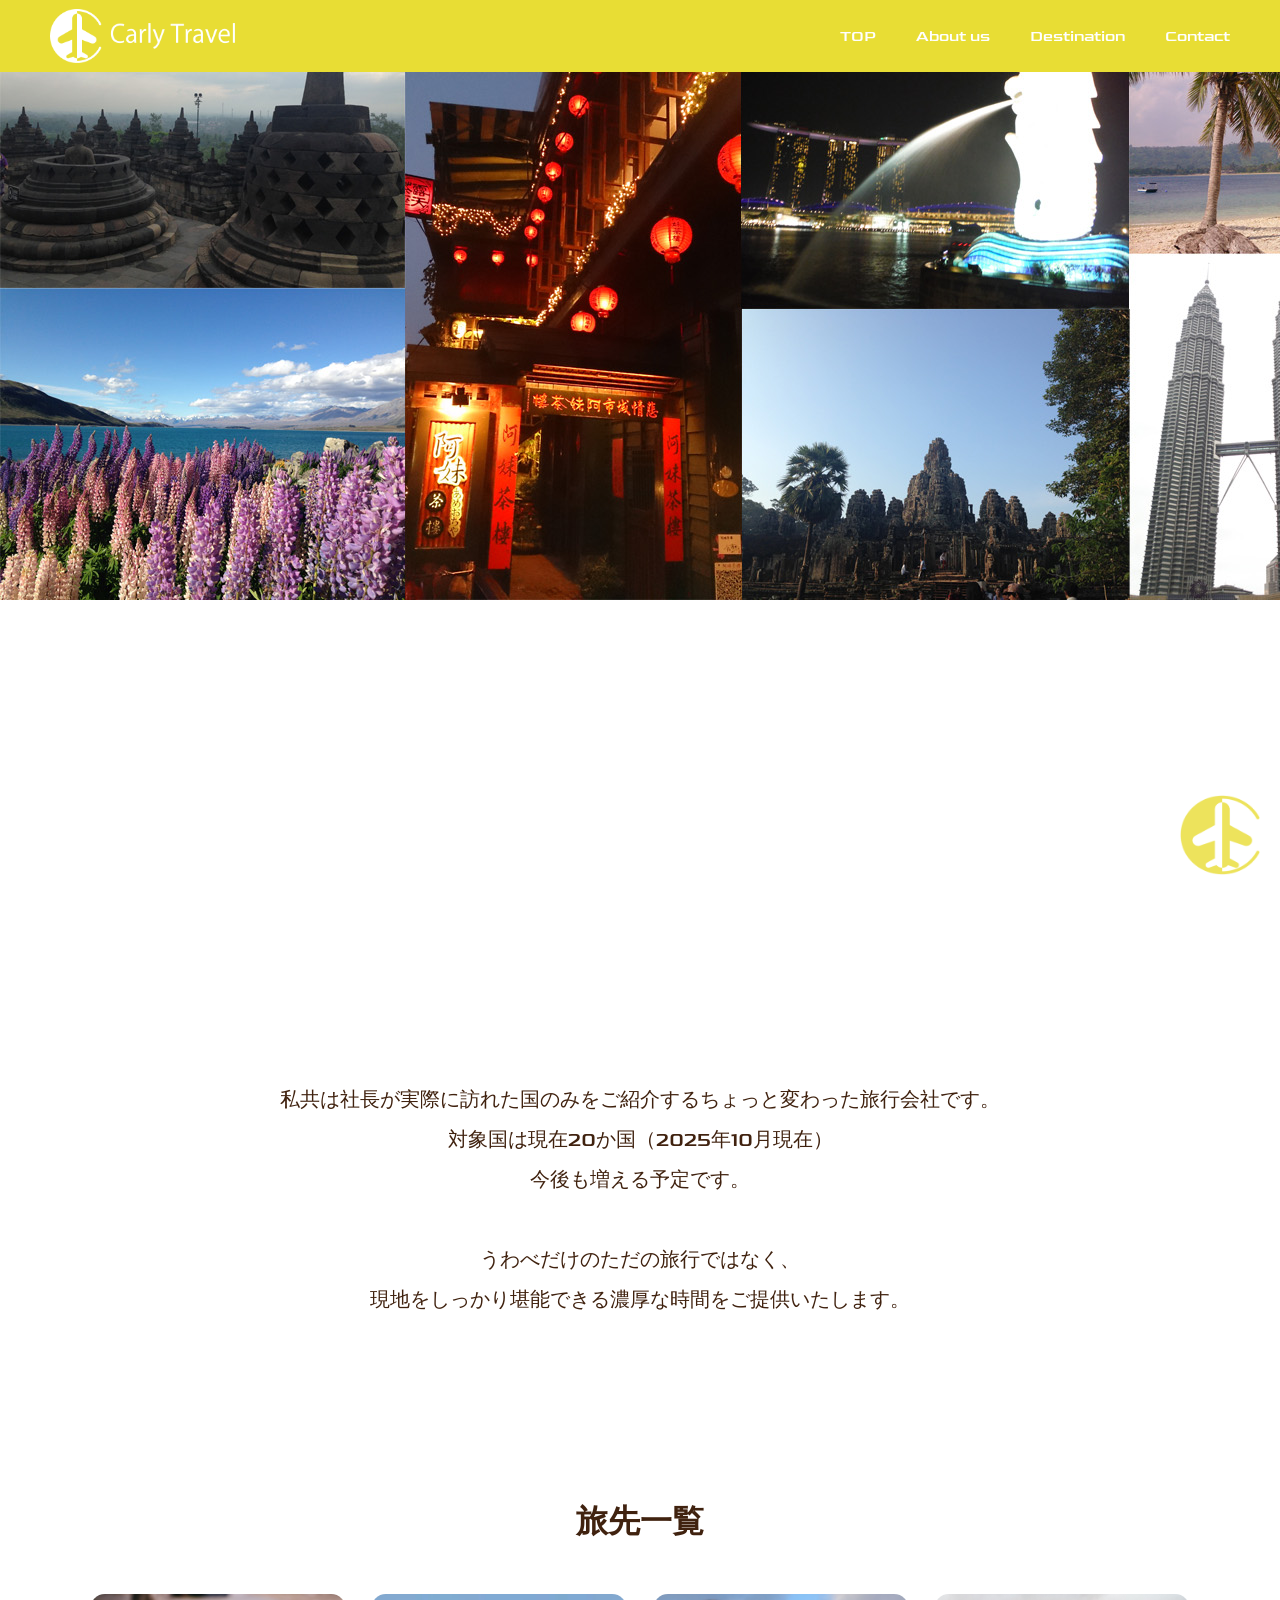
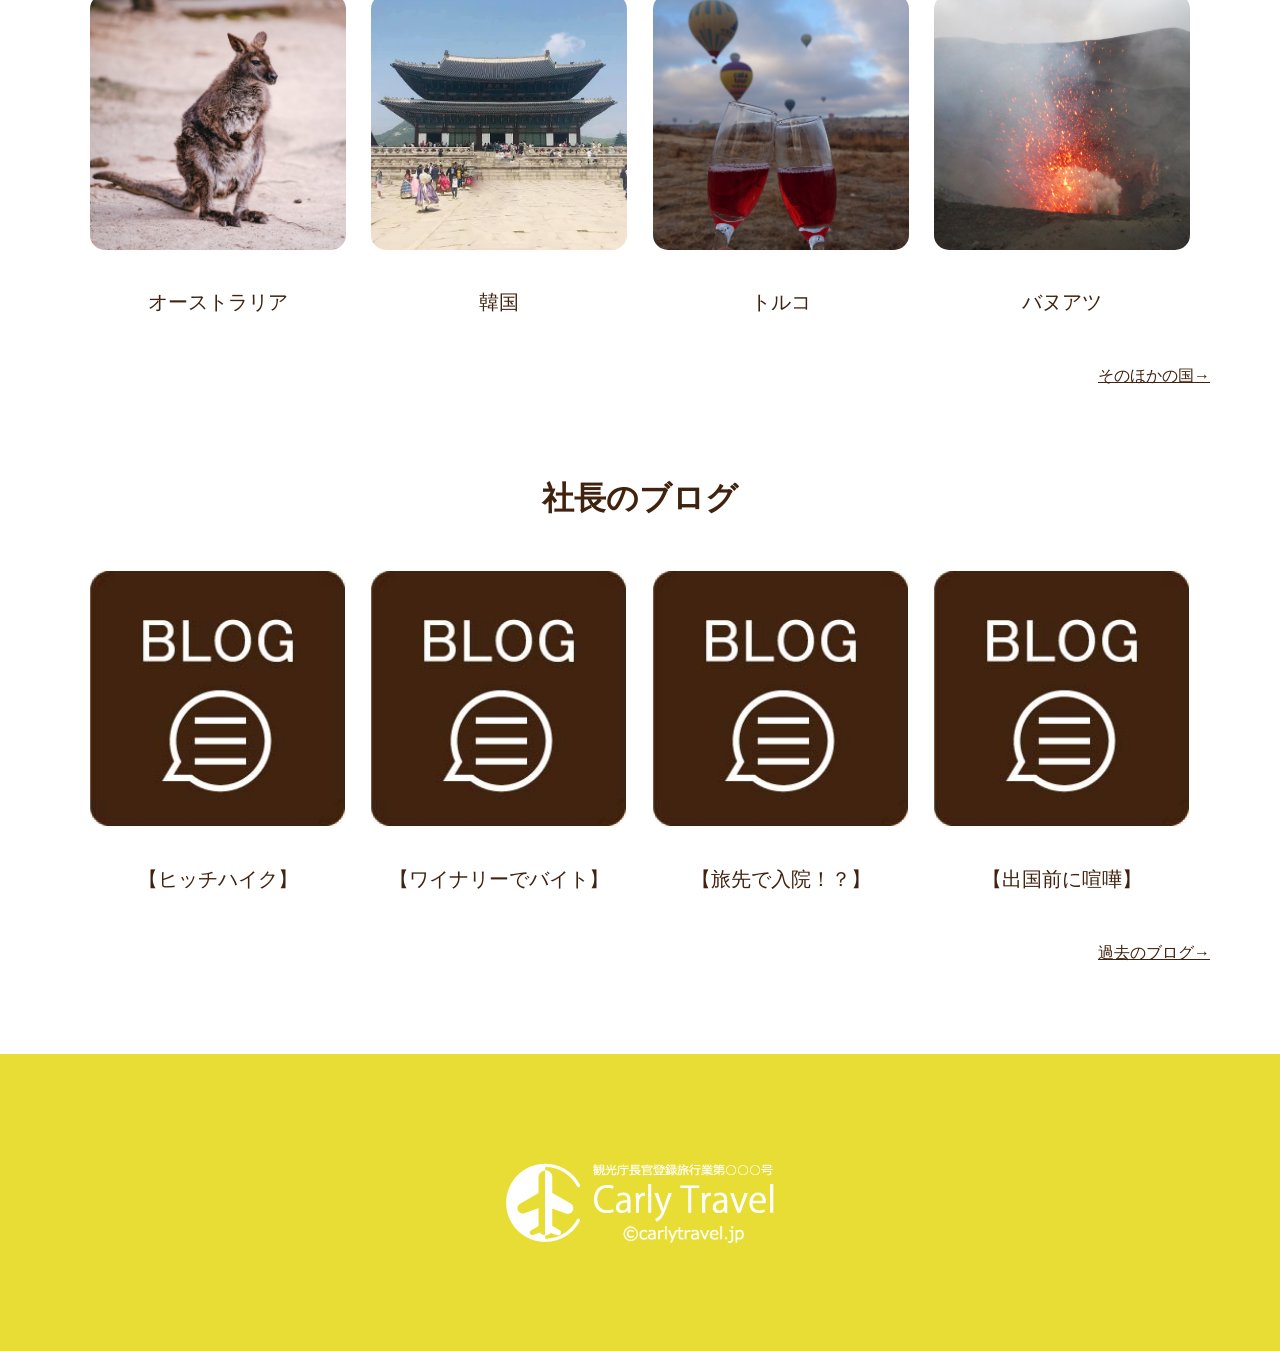
==== index.html @ 3db48203 "Add files via upload" ====
<!DOCTYPE html>
<html lang="ja">

<head>
    <meta charset="UTF-8">
    <meta name="viewport" content="width=device-width, initial-scale=1.0">
    <title>Carly Travel</title>
    <link rel="stylesheet" href="CSS/style.css">
    <link rel="stylesheet" href="CSS/mobile.css" media="screen and (max-width: 767px )">
    <link rel="preconnect" href="https://fonts.googleapis.com">
<link rel="preconnect" href="https://fonts.gstatic.com" crossorigin>
<link href="https://fonts.googleapis.com/css2?family=Goldman:wght@400;700&family=RocknRoll+One&display=swap" rel="stylesheet">
</head>

<body>
    <header class="flex">
        <a href="index.html" id="headerlogo" class="flex"><img src="images/Carly Travel headerlogo.png" alt=""></a>
        <nav>
            <ul class="flex">
                <li><a href="index.html">TOP</a></li>
                <li><a href="about.html">About us</a></li>
                <li><a href="destination.html">Destination</a></li>
                <li><a href="contact.html">Contact</a></li>
            </ul>
        </nav>
    </header>

    <div id="firstview">
        <div class="sky"><img src="images/firstviewlogo.png" alt="飛行機" class="plane" class="front"></div>
        <!-- <img src="images/fiestview.jpg" alt="" class="back"> -->
    </div>

    <div id="pagetop">
        <a href="#top"><img src="images/Carly Travel tttoplogo.png" alt=""></a>
    </div>

    <div id="aboutcompany" class="flex">
        <p>
            私共は社長が実際に訪れた国のみをご紹介するちょっと変わった旅行会社です。
            <br>対象国は現在20か国（2025年10月現在）
            <br>今後も増える予定です。
            <br>
            <br>うわべだけのただの旅行ではなく、
            <br>現地をしっかり堪能できる濃厚な時間をご提供いたします。
        </p>
    </div>

    <div id="destination" class="flex">
        <h1>旅先一覧</h1>
        <div id="destinationlist" class="flex">
            <figure>
                <img src="images/australia.jpg" alt="">
                <figcaption>オーストラリア</figcaption>
            </figure>
            <figure>
                <img src="images/korea.jpg" alt="">
                <figcaption>韓国</figcaption>
            </figure>
            <figure>
                <img src="images/turkey.jpg" alt="">
                <figcaption>トルコ</figcaption>
            </figure>
            <figure>
                <img src="images/Vanuatu.jpg" alt="">
                <figcaption>バヌアツ</figcaption>
            </figure>
        </div>

        <div class="link-wrap"><a href="destination.html">そのほかの国→</a></div>
    </div>

    <div id="blog" class="flex">
        <h1>社長のブログ</h1>
        <div id="bloglist" class="flex">
            <figure>
                <a href="#"><img src="images/blog1.jpg" alt=""></a>
                <figcaption>【ヒッチハイク】</figcaption>
            </figure>
            <figure>
                <a href="#"><img src="images/blog1.jpg" alt=""></a>
                <figcaption>【ワイナリーでバイト】</figcaption>
            </figure>
            <figure>
                <a href="#"><img src="images/blog1.jpg" alt=""></a>
                <figcaption>【旅先で入院！？】</figcaption>
            </figure>
            <figure>
                <a href="#"><img src="images/blog1.jpg" alt=""></a>
                <figcaption>【出国前に喧嘩】</figcaption>
            </figure>
        </div>
        <div class="link-wrap"><a href="#">過去のブログ→</a></div>
    </div>

    <footer class="flex">
        <img src="images/Carly Travel footerlogo.png" alt="">
    </footer>
</body>

</html>
---- CSS/style.css ----
@charset "utf-8";

* {
    margin: 0;
    padding: 0;
    font-family: "メイリオ", "Goldman";
    color: #40220F;
}

.rocknroll-one-regular {
  font-family: "RocknRoll One", sans-serif;
  font-weight: 400;
  font-style: normal;
}


.flex {
    display: flex;
}

header {
    position: fixed;
    top: 0;
    left: 0;
    height: 8vh;
    width: 100%;
    background-color: #E8DD34;
    justify-content: space-between;
    align-items: center;
    font-family: "Agency FB";
    z-index: 100;
}

header img {
    height: 6vh;
    margin-left: 50px;
}

#headerlogo {
    height: 100%;
    align-items: center;
}

header nav ul {
    list-style-type: none;
    gap: 40px;
    margin-right: 50px;
}

ul li a {
  color: #fff;
  text-decoration: none;   /* 必要に応じて装飾を消す */
  font-family: "Goldman";
}
ul li a:hover {
  color: #C6B82E;         /* ホバー時の文字色 */
}


#fiestview {
    position: relative;
    /* 子要素の絶対位置指定の基準にする */
    width: 100vw;
    height: auto;
    overflow: hidden;
}

#fiestview img {
    position: absolute;
    top: 0;
    left: 0;
    width: 100%;
    height: auto;
}

.front {
    position: absolute;
    z-index: 2;
    width: 20%;
    left: 50%;
    top: 55%;
    transform: translate(-50%, -50%);
}

.back {
    z-index: 1;
    opacity: 0.9;
}


/* ここから飛行機とんでる */

.sky {
  position: relative;
  width: 100%;
  height: 100vh;
  /* background: linear-gradient(to top, #87ceeb, #ffffff); 空っぽい背景 */
  background-image: url(../images/fiestview.jpg);
  background-repeat: no-repeat;
  overflow: hidden;
}

.plane {
  position: absolute;
  top: 22vh;
  left: -500px; /* 初期位置：画面外 */
  width: 500px;
  animation: fly 5.5s linear infinite;
}

@keyframes fly {
  0% {
    left: -200px;
    transform: rotate(0deg);
  }
  50% {
    /* transform: rotate(5deg); 少し傾けて飛行感を出す */
  }
  100% {
    left: 100%;
    transform: rotate(0deg);
  }
}

/* ここまで飛行機飛んでる */



.firstviewtext P{
    font-size: clamp(
    14px,      /* 最小文字サイズ */
    4vw,       /* 可変部分（理想のサイズ） */
    20px       /* 最大文字サイズ */
  );
}

#pagetop {
    position: fixed;
    bottom: 20px;
    right: 20px;
    z-index: 1000;
}

#pagetop img {
    width: 80px;
    height: 80px;
    opacity: 0.8;
    transition: opacity 0.3s ease;
}

#pagetop img:hover {
    opacity: 1;
}

h1 {
    margin-bottom: 50px;
}

#aboutcompany {
    justify-content: center;
    /* 横方向の中央揃え */
    align-items: center;
    /* 縦方向の中央揃え */

    /* 横幅いっぱい */
    text-align: center;
    font-size: 20px;
    line-height: 2em;
    margin: 20vh;
}

figure {
    margin: 0;
    text-align: center;
}

figure img {
    width: 20vw;
    height: auto;
    object-fit: cover;
    border-radius: 15px;
}

#destination,
#blog {
    display: flex;
    flex-direction: column;
    align-items: center;
    margin: 10vh 0;
}

#destinationlist,
#bloglist {
    justify-content: center;
    align-items: flex-start;
    /* flex-wrap: wrap; */
    gap: 2vw;
    width: 100%;
    box-sizing: border-box;
    padding: 0 50px;
}

#blog .link-wrap,
#destination .link-wrap {
    margin-left: auto;
    margin-right: 70px;
    margin-top: 50px;
}

figcaption {
    margin-top: 34px;
    font-size: 20px;
}


/* ここからabout */
#aboutfirstview {
    height: 100vh;
}

.textcenter {
    text-align: center;
    font-family: "Goldman";
}

.aboutfront {
    position: absolute;
    z-index: 3;
    left: 50%;
    top: 55%;
    transform: translate(-50%, -50%);
    font-size: 35px;
    font-family: 'Agency FB';
}

#about {
    /* height: 100vh; */
    text-align: center;
    line-height: 1.3rem;
    margin: 10vh auto;
}

#hobitton {
    height: 100vh;
    text-align: center;
    margin-bottom: 30vh;
}

#hobitton img {
    filter: sepia(100%);
    width: 50vw;
    height: auto;
    margin:10vh auto;
}

#representative {
    height: 100vh;
    flex-direction: column;
    justify-content: center;
    text-align: center;
    align-items: center;
    line-height: 1.7rem;
    font-size: 20px;
}

h2{
    font-size: 1.5rem;
}
#representative p{
    font-size: 1rem;
    line-height: 2.5rem;
    margin-bottom: 40vh;
}

/* ここまでabout */

/* ここからdestination */

#list{
    flex-direction: column;
    align-items: center;
    width: 100%;
}

#destinationlistsec {
    flex-wrap: wrap;
    justify-content: center;
    gap: 3vw;    /* 画像の間隔 */
}

#add{
    margin: 50px;
    font-size: 30px;
}

/* ここまでdestination */

/* ここからcontact */

#contact{
    display: flex;
    text-align: center;
    flex-direction: column;
}

#contactfronttext{
    position: absolute;
    z-index: 3;
    left: 50%;
    top: 55%;
    transform: translate(-50%, -50%);
    font-size: 25px;
    width: 90vw;
}


/* 親要素の幅を指定しつつ左寄せ */
form p {
  width: 51%;
  margin: 0 auto;
  text-align: left;
}

/* ラベルをブロック化して左寄せ */
form p label {
  display: block;
  margin-bottom: 0.5em;
  text-align: left;
}

/* 入力欄の幅を100%にして、文字も左寄せに */
input,
textarea {
  width: 100%;
  padding: 0.5em;      /* 余白を入れて見やすく */
  text-align: left;    /* 文字を左端から開始 */
  box-sizing: border-box;
  border-radius: 8px;
  background-color: #FAFAB4;
}

#submit{
    width: 10vw;
    text-align: center;
    margin: 40px 0 150px 0;
}



.center{
    margin: auto;
    width: 51%;
    margin-bottom: 50px;
}


.answer {
    display: block grid;
    transition: grid-template-rows 0.5s;
}

p.noIndent {
    text-indent: 0;
}


/*開ける事を意味するアイコン*/
summary::after {
    content: "⊕";
    color: white;
    font-size: 1.2em;
    line-height: 1;    /* 縦方向のずれを防止 */
}

/*閉じる事を意味するアイコン*/
details[open] summary::after {
    content: "⊖";
}

details.FAQs summary{
    display: flex;
    justify-content: space-between;
    align-items: center;
    padding: 0.75em 1em;
    cursor: pointer;
    background-color: #E8DD34;
    color: white;
    border-radius: 30px;
}

details.FAQs{
    background-color: #FAFAB4;
    border: 1px solid #ccc;
    border-radius: 30px;
    overflow: hidden;
    transition: background 0.3s;
    margin: 10px;
}

details.FAQs .answer {
    max-height: 0;                /* たたんだときの高さ */
    overflow: hidden;
    transition: max-height 0.4s ease; 
}
  
  /* ───────────────────────────────── */
  /* open のときに max-height を十分大きくして展開 */
details.FAQs[open] .answer {
    max-height: 1000px;           /* コンテンツの最大高さ以上の値を指定 */
}

.inner p{
    text-align: left;
    padding: 1.5em;
}

/* ここまでcontact */

footer {
    height: 33vh;
    background-color: #E8DD34;
    justify-content: center;
    /* 横方向の中央揃え */
    align-items: center;
    /* 縦方向の中央揃え */
}
---- CSS/mobile.css ----
@charset "utf-8";

header img{
    margin-left: 10px;
}
header nav ul {
    font-size: 15px;
    gap: 10px;
    margin-right: 10px;
}

h1{
    font-size: 25px;
}

h2{
    font-size: 20px;
}

#hobitton{
    margin: 10vh auto;
}

#about,
#representative{
    font-size: 15px;
    margin: 10vh 10vw;
}

figcaption{
    font-size: 12px;
}

form p {
    width: 70%;
}

.center{
    width: 70%;
}

#submit{
    width: 20vw;
    text-align: center;
}
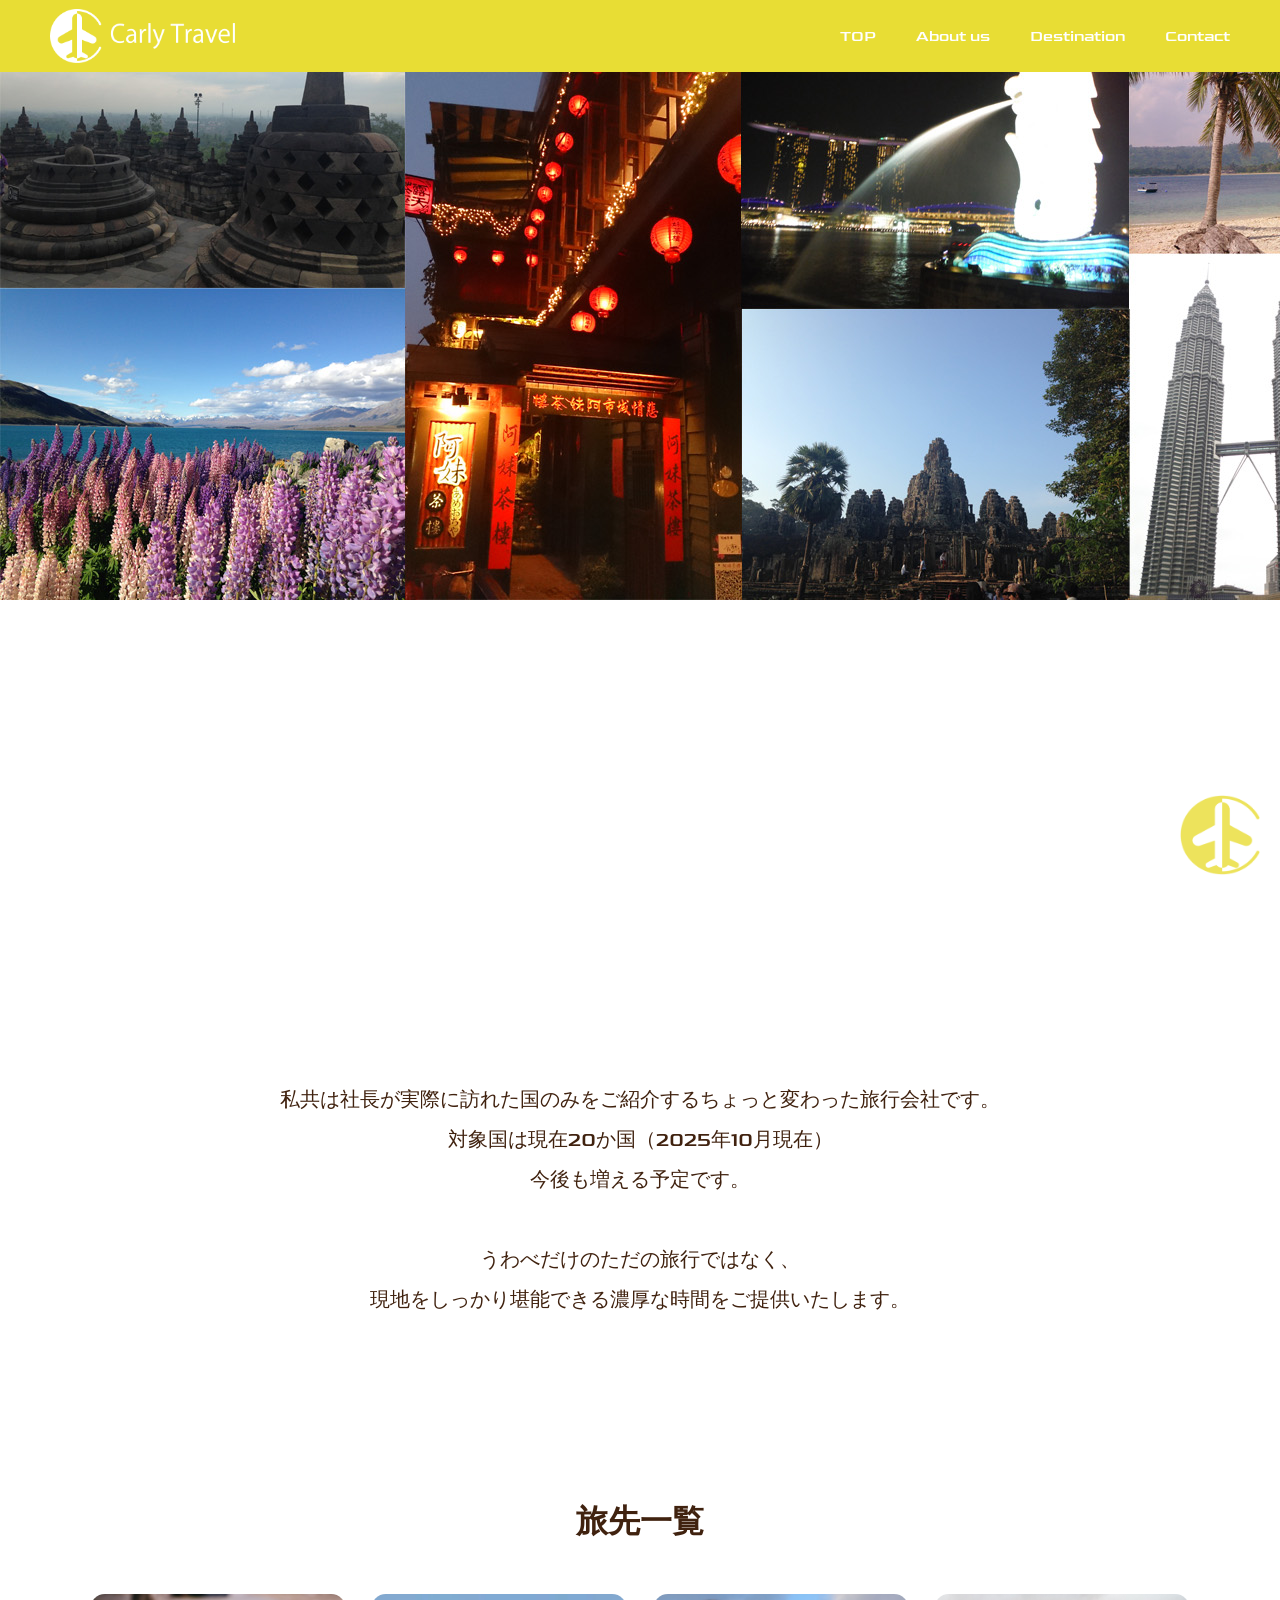
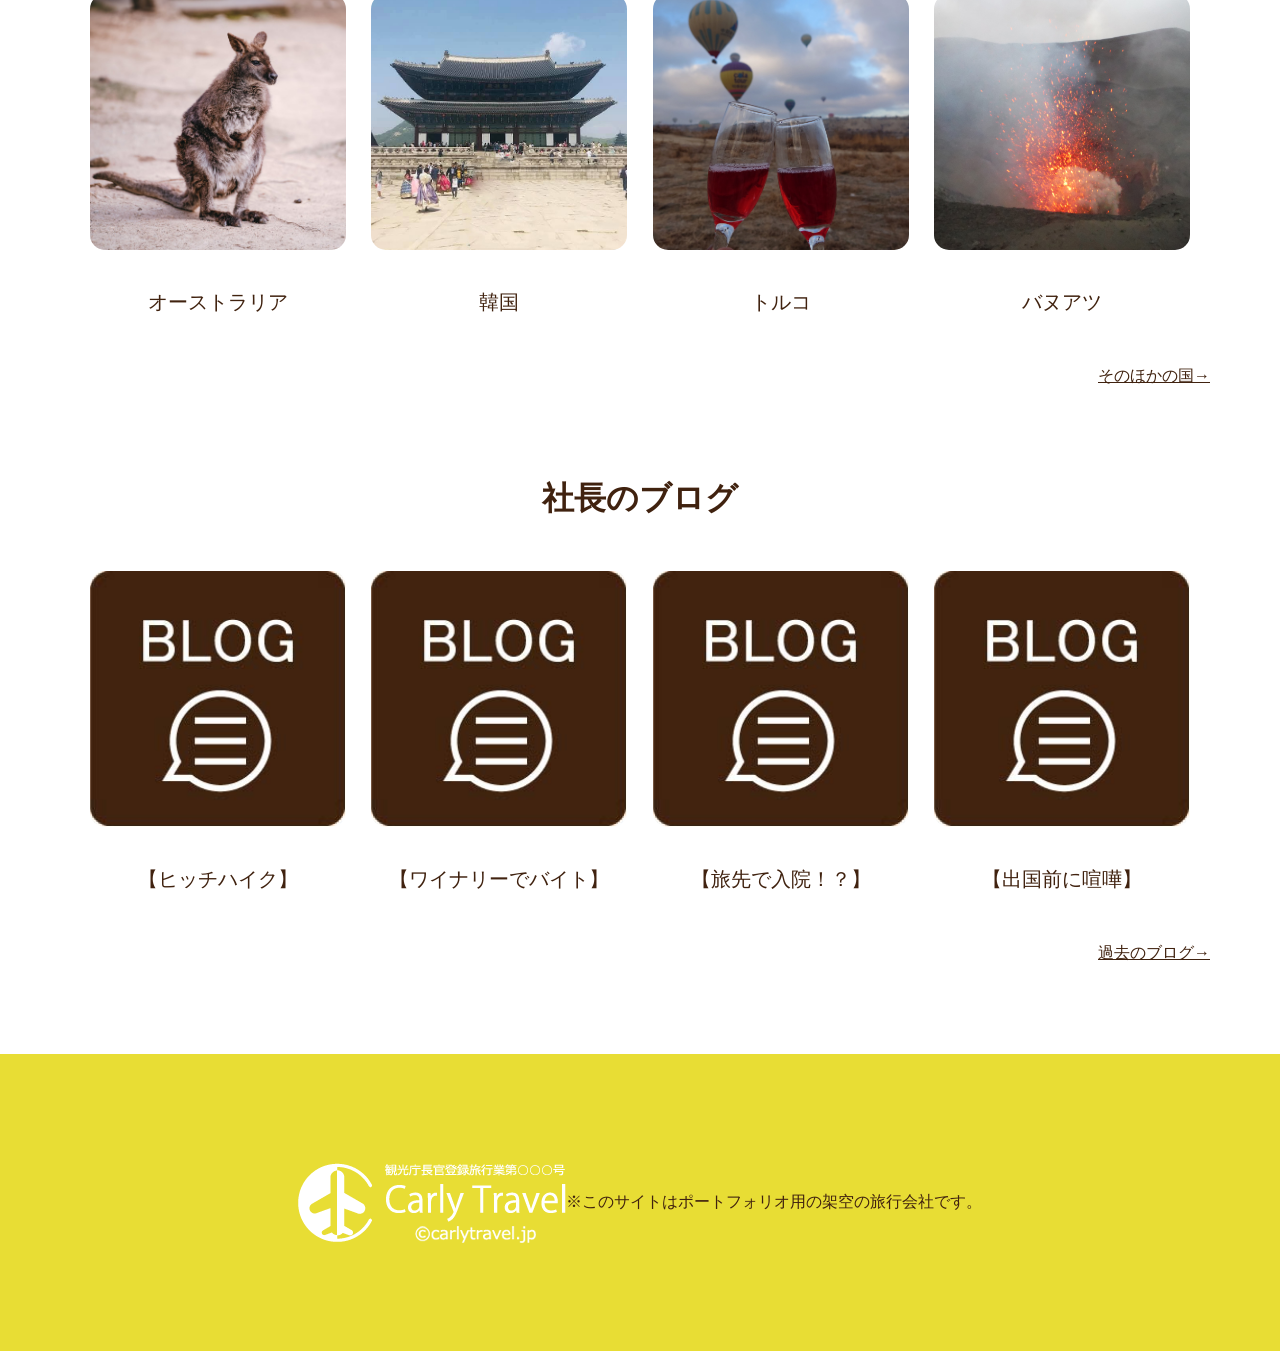
==== commit 67d894d3: "Update index.html" ====
--- a/index.html
+++ b/index.html
@@ -94,7 +94,8 @@
 
     <footer class="flex">
         <img src="images/Carly Travel footerlogo.png" alt="">
+        <P>※このサイトはポートフォリオ用の架空の旅行会社です。</P>
     </footer>
 </body>
 
-</html>+</html>
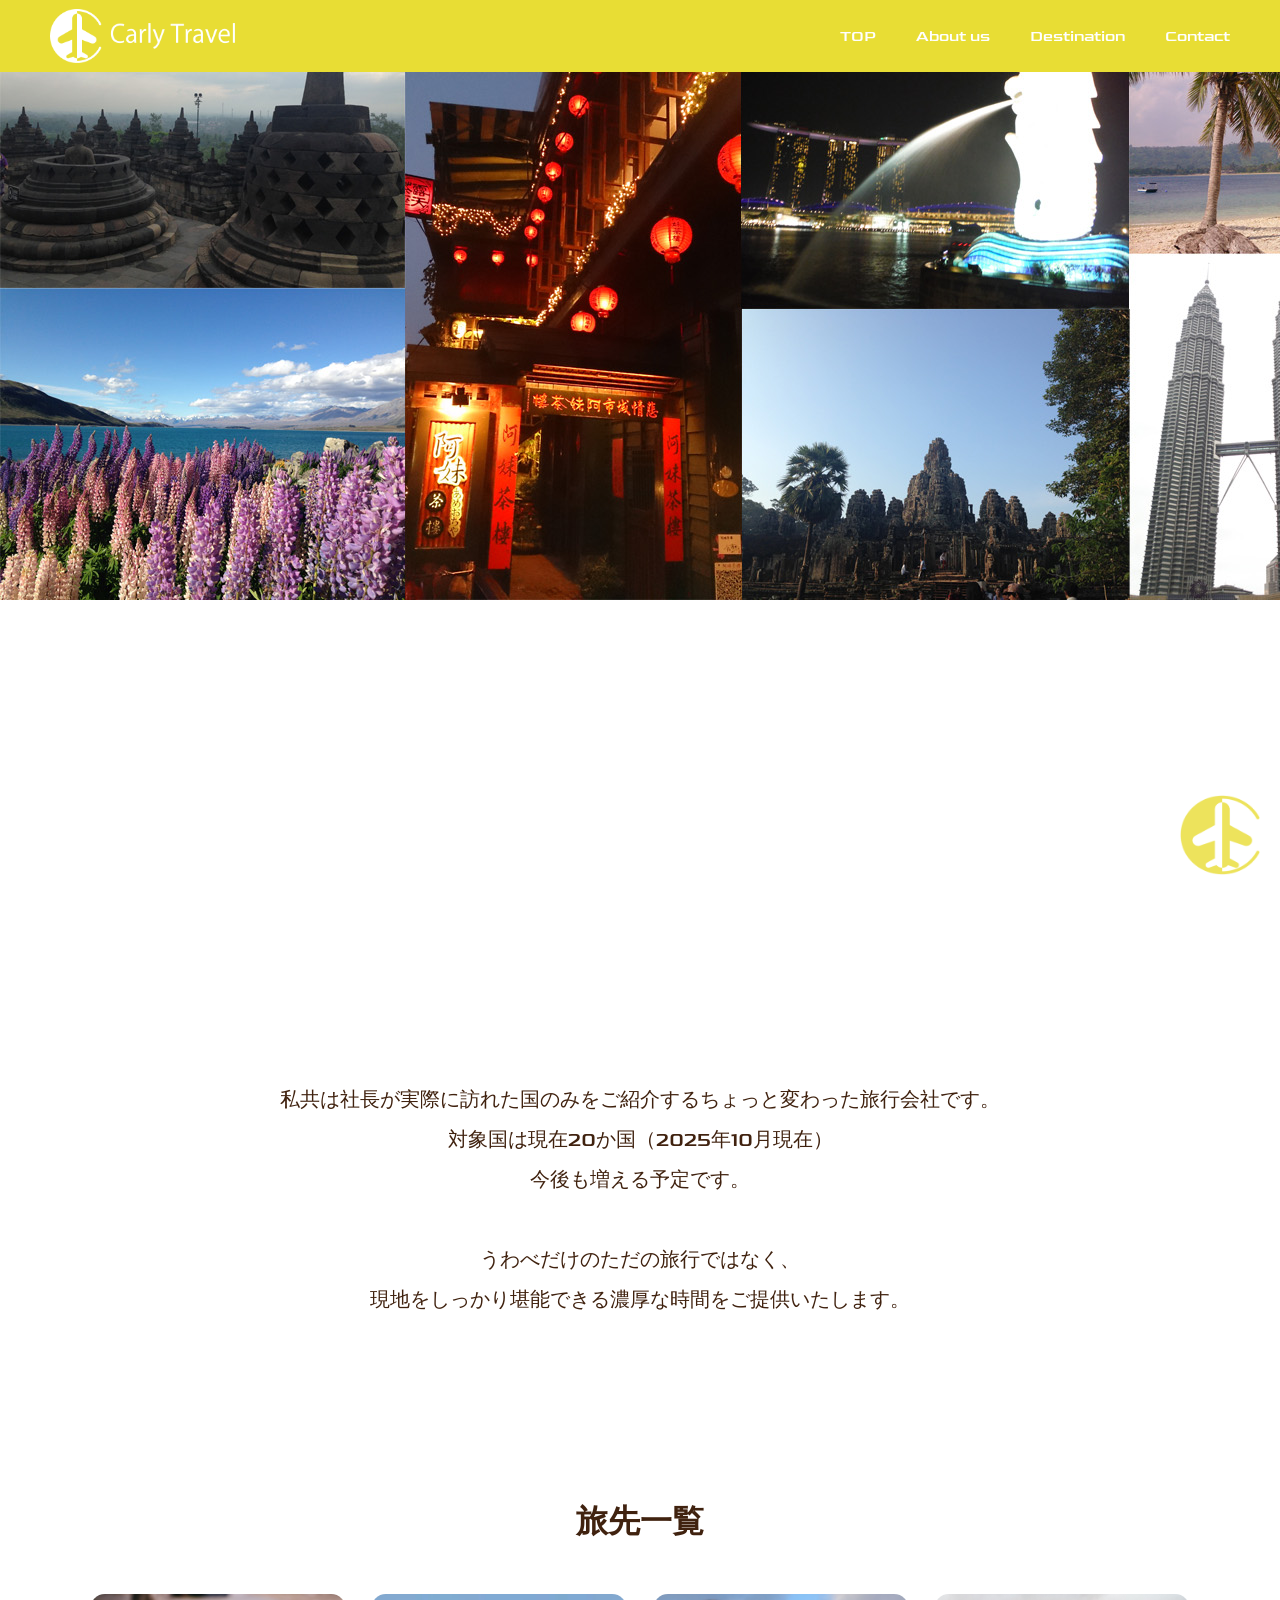
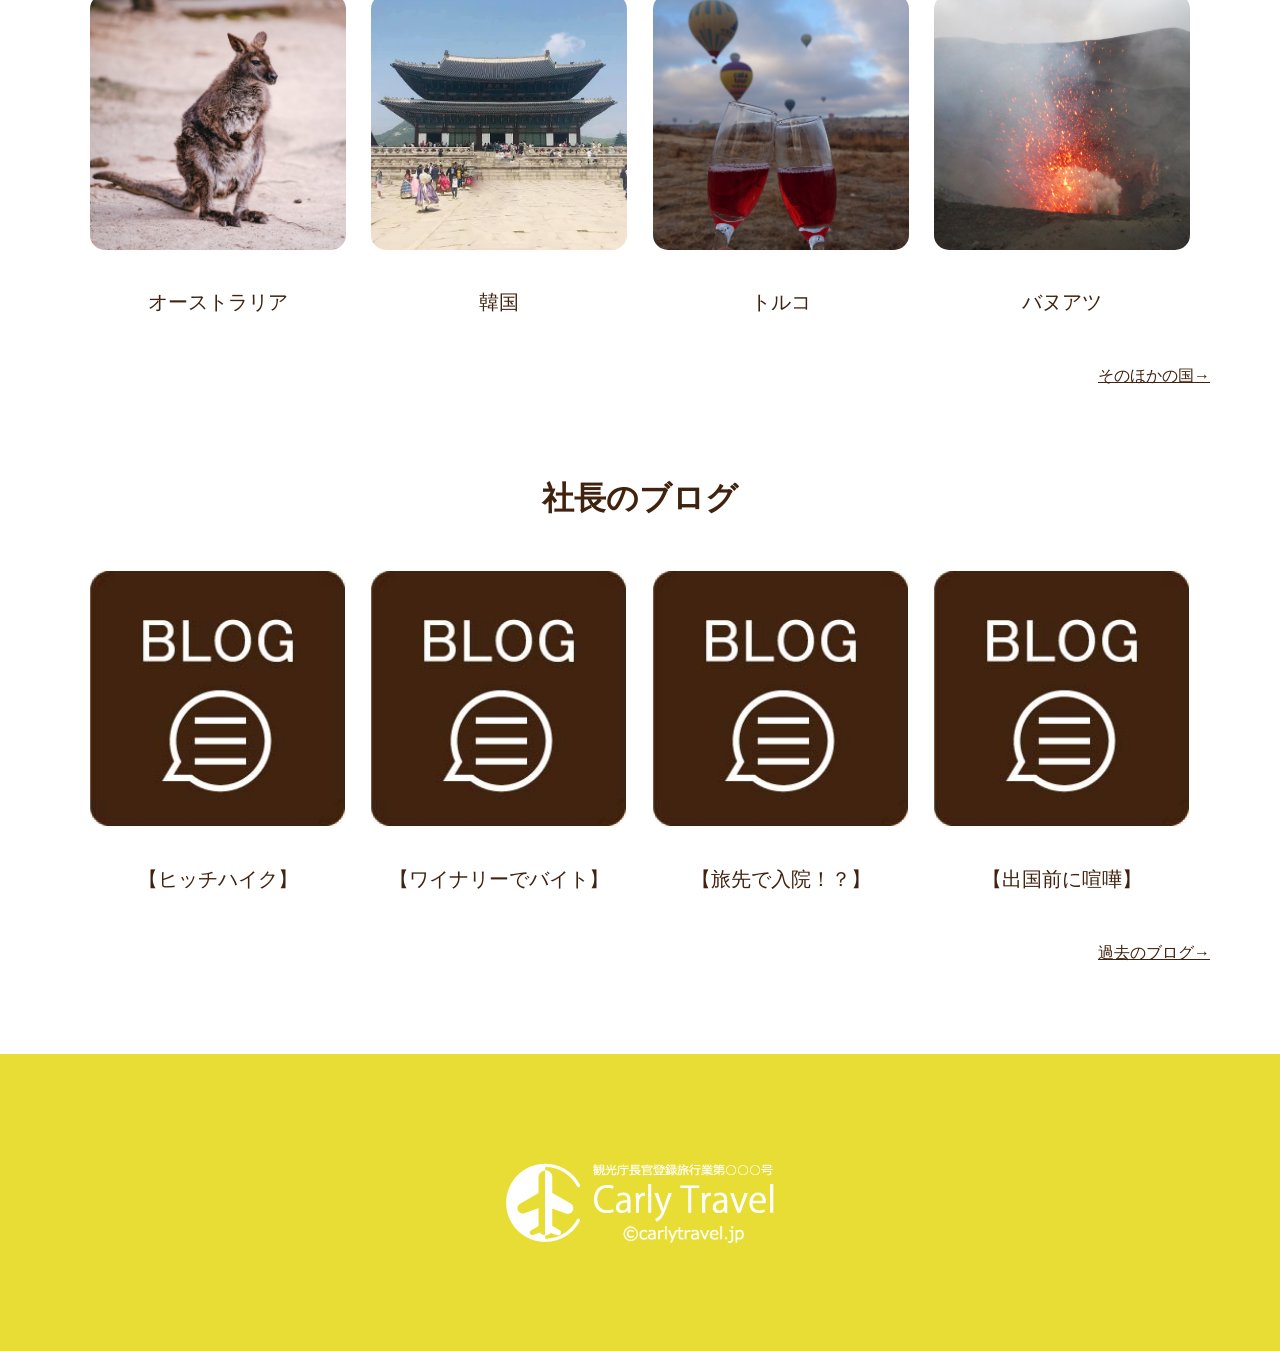
==== commit 64aef3c3: "Update index.html 元に戻した" ====
--- a/index.html
+++ b/index.html
@@ -94,7 +94,6 @@
 
     <footer class="flex">
         <img src="images/Carly Travel footerlogo.png" alt="">
-        <P>※このサイトはポートフォリオ用の架空の旅行会社です。</P>
     </footer>
 </body>
 
